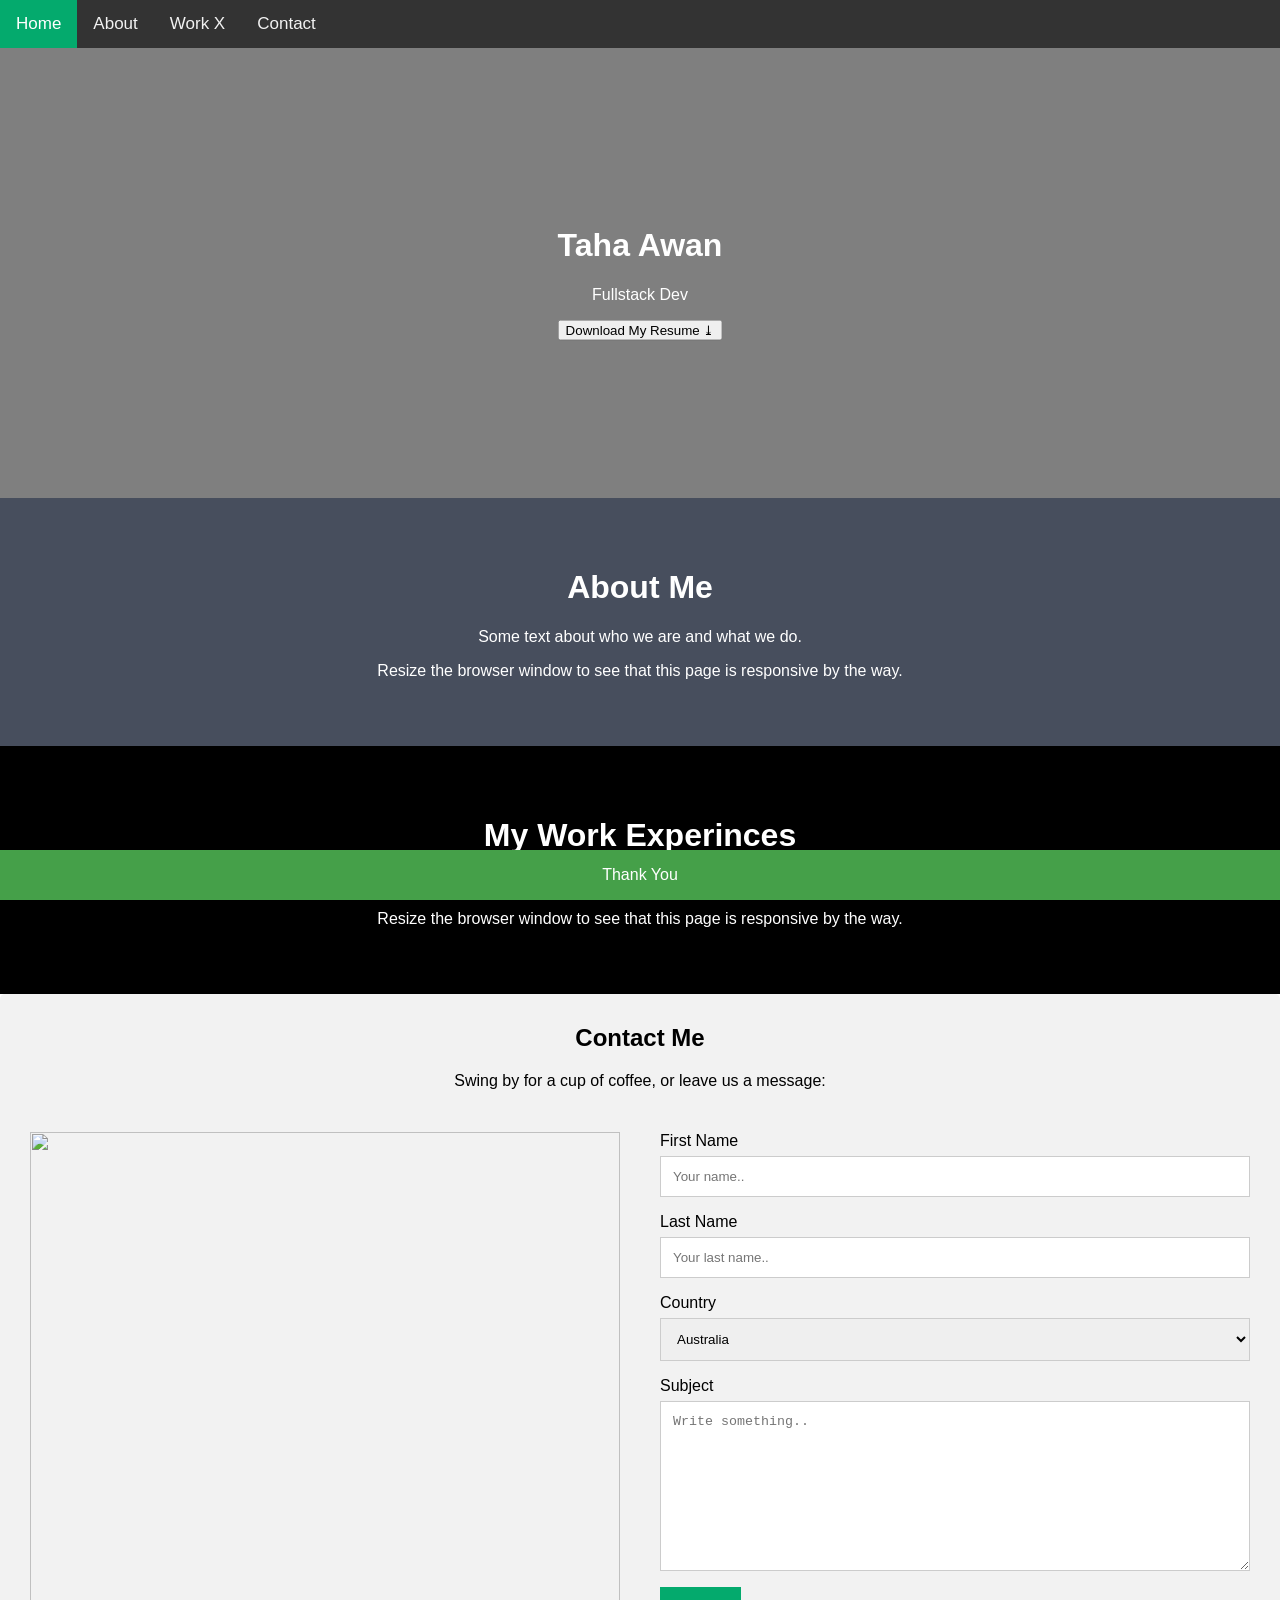
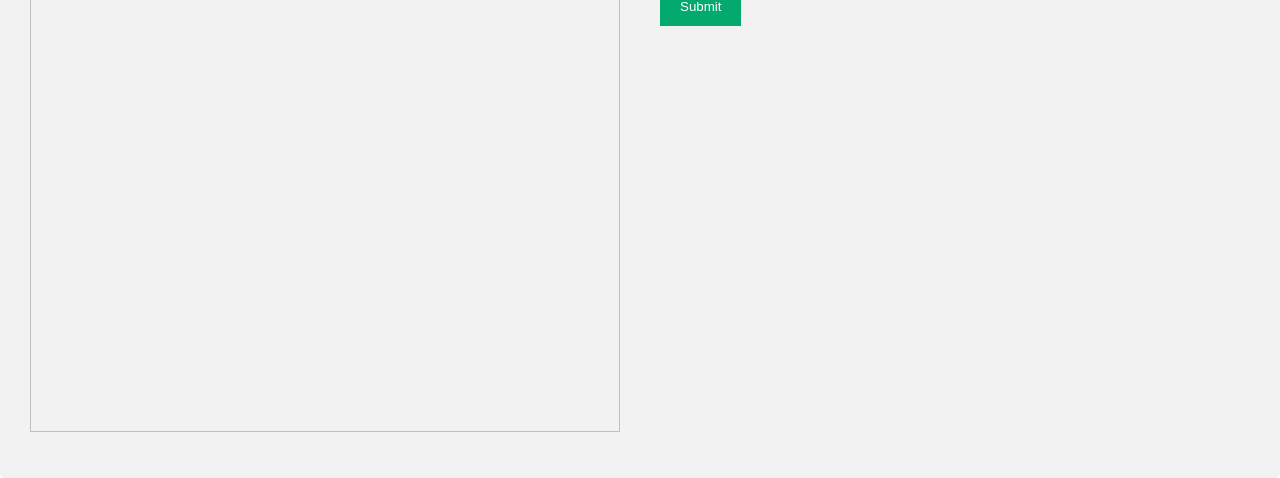
==== index.html @ e73ebbe8 "Add files via upload" ====
<html>
<head>
	<meta charset="utf-8">
	<meta name="viewport" content="width=device-width, initial-scale=1">
	<title>My Portfolio</title>
	<link rel="stylesheet" href="styles.css">
</head>
<body>
	<div class="topnav">
	  <a class="active" href="#home">Home</a>
	  <a href="#about">About</a>
	  <a href="#work">Work X</a>
	  <a href="#contact">Contact</a>
	</div>

	<div class="hero-image">
	  <div class="hero-text">
	    <h1>Taha Awan</h1>
	    <p>Fullstack Dev</p>
	    <button>Download My Resume &#10515;</button>
	  </div>
	</div>

	<div id="about" class="about-section">
	  <h1>About Me</h1>
	  <p>Some text about who we are and what we do.</p>
	  <p>Resize the browser window to see that this page is responsive by the way.</p>
	</div>


	<div id="work" class="work-section">
	  <h1>My Work Experinces</h1>
	  <p>Some text about who we are and what we do.</p>
	  <p>Resize the browser window to see that this page is responsive by the way.</p>
	</div>

	<div class="container">
	  <div style="text-align:center">
	    <h2>Contact Me</h2>
	    <p>Swing by for a cup of coffee, or leave us a message:</p>
	  </div>
	  <div class="row">
	    <div class="column">
	      <img src="/Users/tahaawan/Desktop/2202 portfolio/img.jpg" style="width:100%">
	    </div>
	    <div class="column">
	      <form action="/action_page.php">
	        <label for="fname">First Name</label>
	        <input type="text" id="fname" name="firstname" placeholder="Your name..">
	        <label for="lname">Last Name</label>
	        <input type="text" id="lname" name="lastname" placeholder="Your last name..">
	        <label for="country">Country</label>
	        <select id="country" name="country">
	          <option value="australia">Australia</option>
	          <option value="canada">Canada</option>
	          <option value="usa">USA</option>
	        </select>
	        <label for="subject">Subject</label>
	        <textarea id="subject" name="subject" placeholder="Write something.." style="height:170px"></textarea>
	        <input type="submit" value="Submit">
	      </form>
	    </div>
	  </div>
	</div>

  <div class="footer">
    <p>Thank You</p>
  </div>

</body>
</html>
---- styles.css ----
/*BODY*/


body {
  font-family: Arial, Helvetica, sans-serif;
  margin: 0;
  height: 100%;
}

html {
  box-sizing: border-box;
  height: 100%;
}

*, *:before, *:after {
  box-sizing: inherit;
}

/*TOPNAV*/

.topnav {
  background-color: #333;
  overflow: hidden;
}

/* Style the links inside the navigation bar */
.topnav a {
  float: left;
  color: #f2f2f2;
  text-align: center;
  padding: 14px 16px;
  text-decoration: none;
  font-size: 17px;
}

/* Change the color of links on hover */
.topnav a:hover {
  background-color: #ddd;
  color: black;
}

/* Add a color to the active/current link */
.topnav a.active {
  background-color: #04AA6D;
  color: white;
}

@media screen and (max-width: 600px) {
  .topnav a:not(:first-child) {display: none;}
  .topnav a.icon {
    float: right;
    display: block;
  }
}

/* The "responsive" class is added to the topnav with JavaScript when the user clicks on the icon. This class makes the topnav look good on small screens (display the links vertically instead of horizontally) */
@media screen and (max-width: 600px) {
  .topnav.responsive {position: relative;}
  .topnav.responsive a.icon {
    position: absolute;
    right: 0;
    top: 0;
  }
  .topnav.responsive a {
    float: none;
    display: block;
    text-align: left;
  }
}

/*HERO*/

/* The hero image */
.hero-image {
  /* Use "linear-gradient" to add a darken background effect to the image (photographer.jpg). This will make the text easier to read */
  background-image: linear-gradient(rgba(0, 0, 0, 0.5), rgba(0, 0, 0, 0.5)), url("photographer.jpg");

  /* Set a specific height */
  height: 50%;

  /* Position and center the image to scale nicely on all screens */
  background-position: center;
  background-repeat: no-repeat;
  background-size: cover;
  position: relative;
}

/* Place text in the middle of the image */
.hero-text {
  text-align: center;
  position: absolute;
  top: 50%;
  left: 50%;
  transform: translate(-50%, -50%);
  color: white;
}

/*ABOUT ME*/

.column {
  float: left;
  width: 33.3%;
  margin-bottom: 16px;
  padding: 0 8px;
}

.card {
  box-shadow: 0 4px 8px 0 rgba(0, 0, 0, 0.2);
  margin: 8px;
}

.about-section {
  padding: 50px;
  text-align: center;
  background-color: #474e5d;
  color: white;
}

.container {
  padding: 0 16px;
}

.container::after, .row::after {
  content: "";
  clear: both;
  display: table;
}

.title {
  color: grey;
}

.button {
  border: none;
  outline: 0;
  display: inline-block;
  padding: 8px;
  color: white;
  background-color: #000;
  text-align: center;
  cursor: pointer;
  width: 100%;
}

.button:hover {
  background-color: #555;
}

@media screen and (max-width: 650px) {
  .column {
    width: 100%;
    display: block;
  }
}

/*WORK*/

.work-section {
  padding: 50px;
  text-align: center;
  background-color: #000;
  color: white;
}

/*CONTACT*/

input[type=text], select, textarea {
  width: 100%;
  padding: 12px;
  border: 1px solid #ccc;
  margin-top: 6px;
  margin-bottom: 16px;
  resize: vertical;
}

input[type=submit] {
  background-color: #04AA6D;
  color: white;
  padding: 12px 20px;
  border: none;
  cursor: pointer;
}

input[type=submit]:hover {
  background-color: #45a049;
}

/* Style the container/contact section */
.container {
  border-radius: 5px;
  background-color: #f2f2f2;
  padding: 10px;
}

/* Create two columns that float next to eachother */
.column {
  float: left;
  width: 50%;
  margin-top: 6px;
  padding: 20px;
}

/* Clear floats after the columns */
.row:after {
  content: "";
  display: table;
  clear: both;
}

/* Responsive layout - when the screen is less than 600px wide, make the two columns stack on top of each other instead of next to each other */
@media screen and (max-width: 600px) {
  .column, input[type=submit] {
    width: 100%;
    margin-top: 0;
  }
}

/*Footer*/

.footer {
  position: fixed;
  left: 0;
  bottom: 0;
  width: 100%;
  background-color: #45a049;
  color: white;
  text-align: center;
}
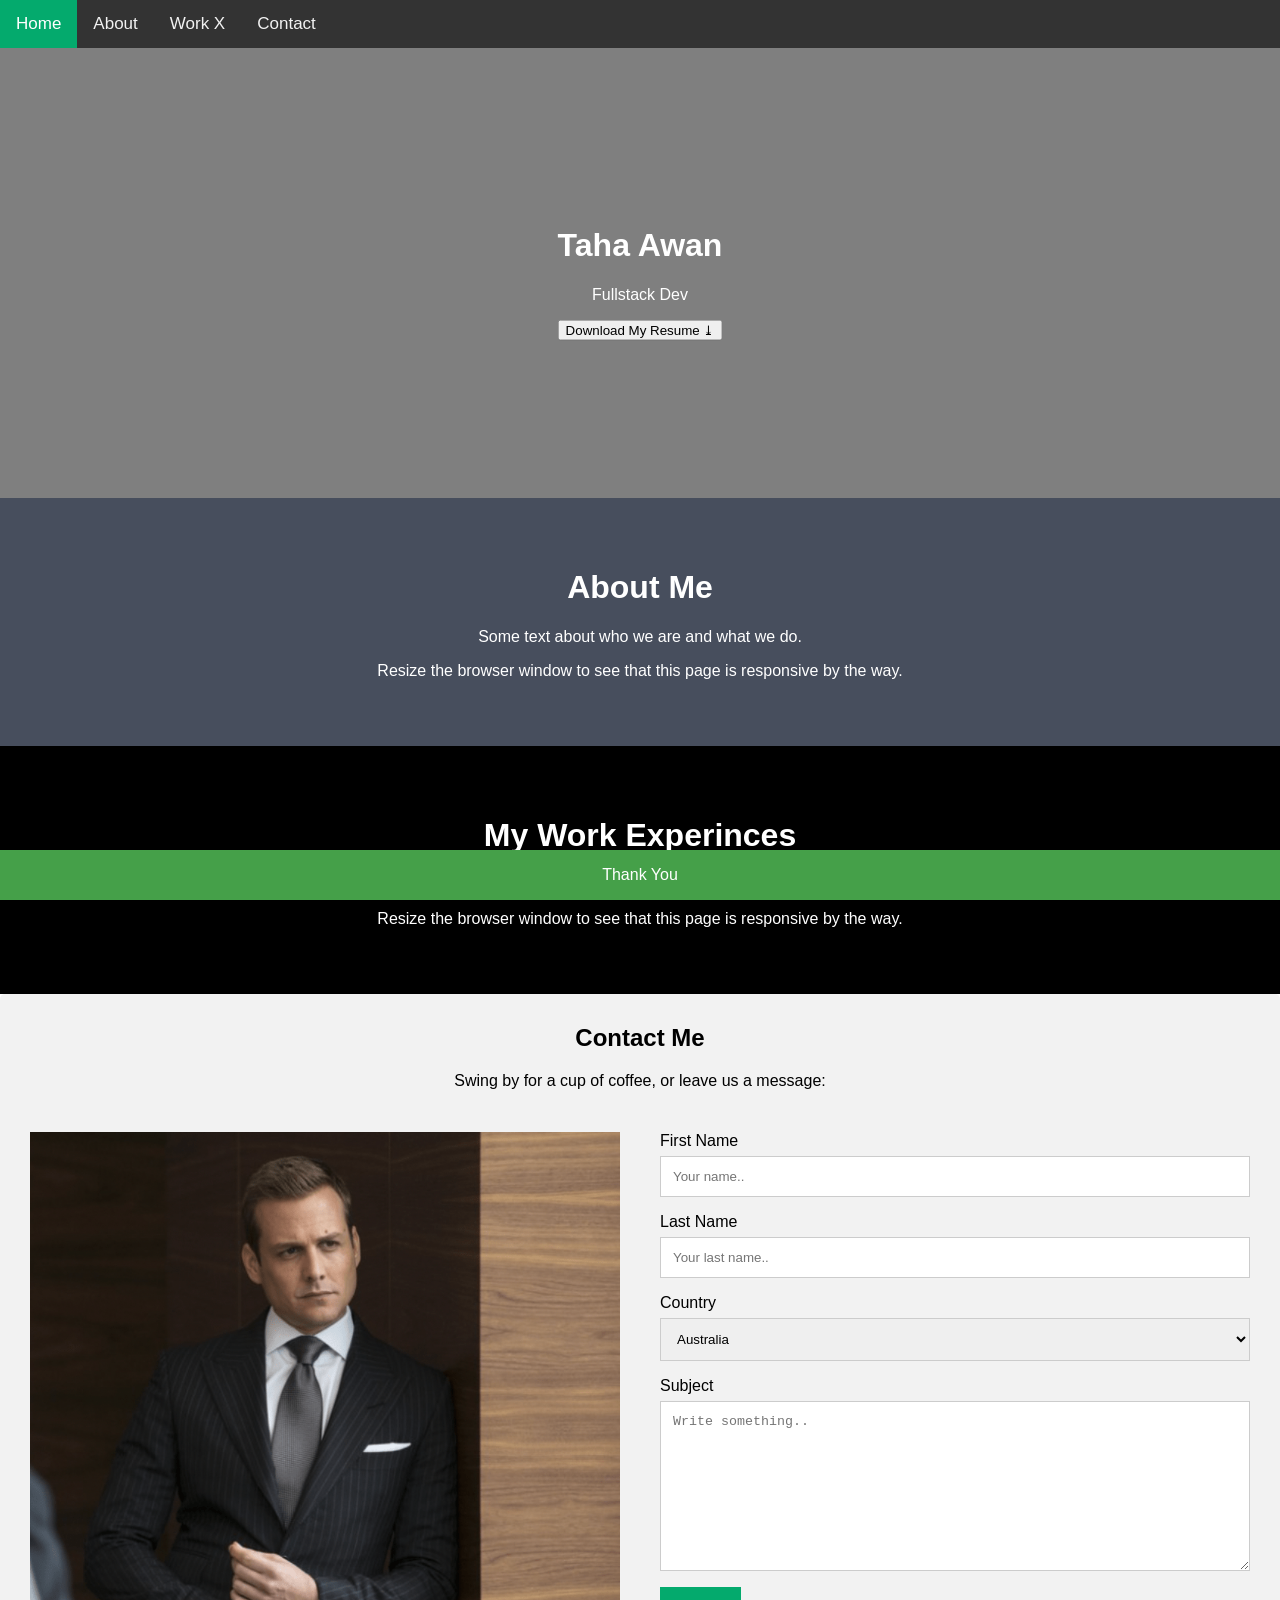
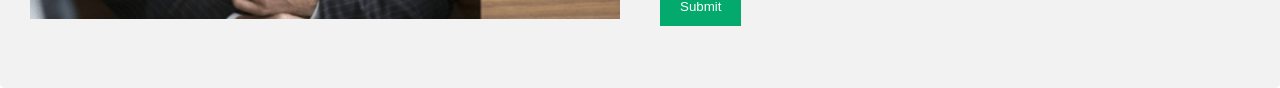
==== commit 7d084624: "Update index.html" ====
--- a/index.html
+++ b/index.html
@@ -42,7 +42,7 @@
 	  </div>
 	  <div class="row">
 	    <div class="column">
-	      <img src="/Users/tahaawan/Desktop/2202 portfolio/img.jpg" style="width:100%">
+	      <img src="img.jpg" style="width:100%">
 	    </div>
 	    <div class="column">
 	      <form action="/action_page.php">
@@ -69,4 +69,4 @@
   </div>
 
 </body>
-</html>+</html>
